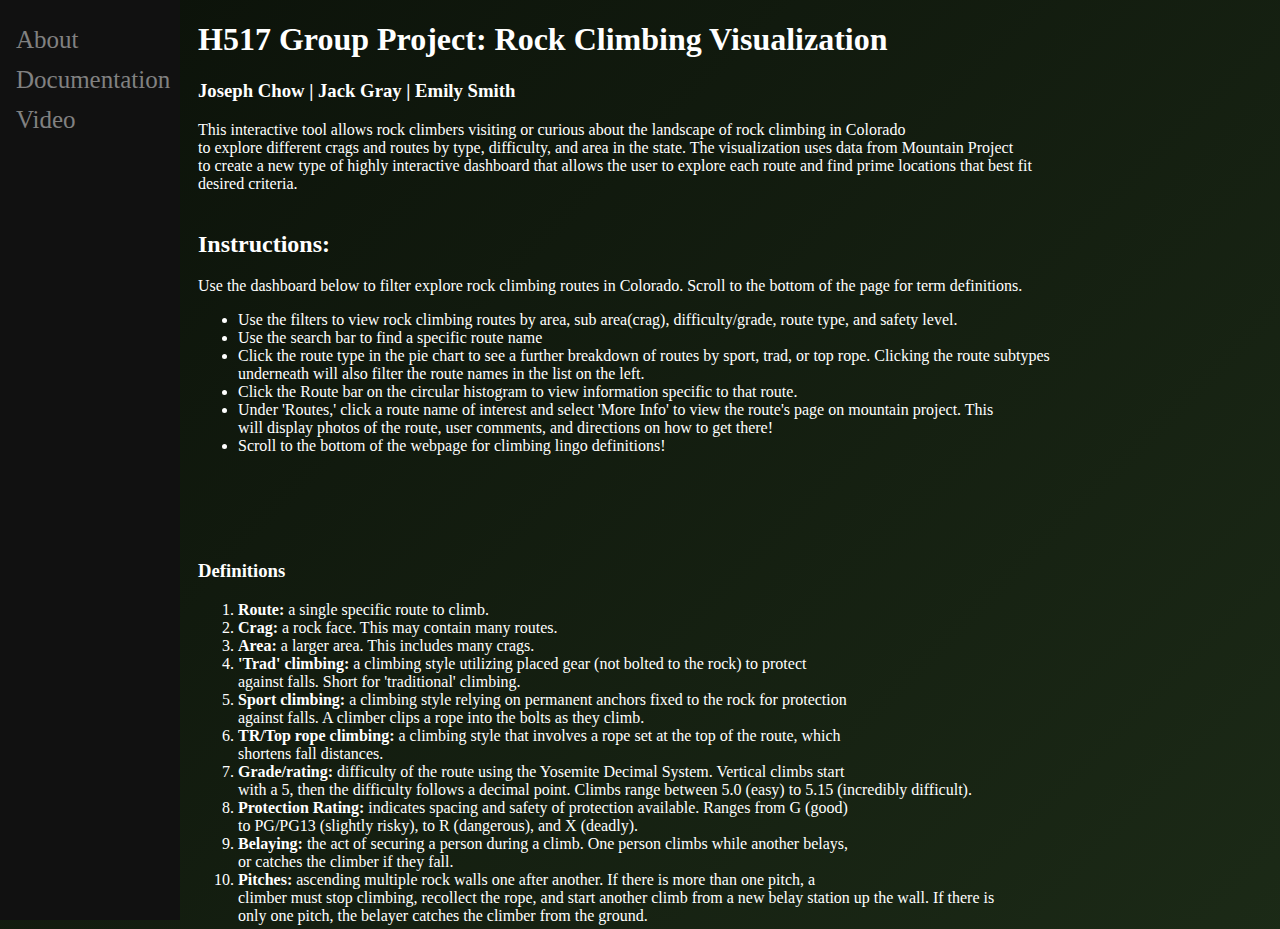
==== index.html @ 76459e51 "Add files via upload" ====
<!DOCTYPE html>
<html lang="en">
<head>
	<meta charset="utf-8">
	<title>Colorado Rock Climbing</title>

	<link rel="stylesheet" href="background.css">
	
</head>
<body>
	<div class="sidenav">
		<a href="aboutme.html">About</a>
		<a href="documentation.html">Documentation</a>
		<a href="videopage.html">Video</a>
	</div>
	<div class="main">
				<h1 style="color:white">H517 Group Project: Rock Climbing Visualization</h1>
		<h3 style="color:white">Joseph Chow | Jack Gray | Emily Smith</h3>
		
		<p style ="color:white">This interactive tool allows rock climbers visiting or curious about the landscape of rock climbing in Colorado<br>
			to explore different crags and routes by type, difficulty, and area in the state. The visualization uses data from Mountain Project<br>
			to create a new type of highly interactive dashboard that allows the user to explore each route and find prime locations that best fit<br>
			desired criteria.<br><br>
	
		
		<h2 style="color:white">
			Instructions:
		</h2>
		<p style="color:white">
			Use the dashboard below to filter explore rock climbing routes in Colorado. Scroll to the bottom of the page for term definitions.
			
			<ul>
				<li style="color:white">Use the filters to view rock climbing routes by area, sub area(crag), difficulty/grade, route type, and safety level.</li>
				<li style="color:white">Use the search bar to find a specific route name</li>
				<li style="color:white">Click the route type in the pie chart to see a further breakdown of routes by sport, trad, or top rope. Clicking the route subtypes<br>
				underneath will also filter the route names in the list on the left.</li>
				<li style="color:white">Click the Route bar on the circular histogram to view information specific to that route.</li>
				<li style="color:white">Under 'Routes,' click a route name of interest and select 'More Info' to view the route's page on mountain project. This <br>
				will display photos of the route, user comments, and directions on how to get there!</li>
				<li style="color:white">Scroll to the bottom of the webpage for climbing lingo definitions!</li>
			</ul><br><br>
			
		</p>
		<br>

<div class='tableauPlaceholder' id='viz1638056139340' style='position: relative'><noscript><a href='#'>
	<img alt=' ' src='https:&#47;&#47;public.tableau.com&#47;static&#47;images&#47;T6&#47;T62FKJFN4&#47;1_rss.png' style='border: none' />
</a></noscript><object class='tableauViz'  style='display:none;'><param name='host_url' value='https%3A%2F%2Fpublic.tableau.com%2F' /> 
	<param name='embed_code_version' value='3' /> <param name='path' value='shared&#47;T62FKJFN4' /> <param name='toolbar' value='yes' />
	<param name='static_image' value='https:&#47;&#47;public.tableau.com&#47;static&#47;images&#47;T6&#47;T62FKJFN4&#47;1.png' />
	<param name='animate_transition' value='yes' /><param name='display_static_image' value='yes' /><param name='display_spinner' value='yes' />
	<param name='display_overlay' value='yes' /><param name='display_count' value='yes' /><param name='language' value='en-US' /></object></div>               
		<script type='text/javascript'>                    var divElement = document.getElementById('viz1638056139340');                    
			var vizElement = divElement.getElementsByTagName('object')[0];                    if ( divElement.offsetWidth > 800 ) 
			{ vizElement.style.minWidth='1700px';vizElement.style.maxWidth='100%';
			vizElement.style.minHeight='1700px';vizElement.style.maxHeight=(divElement.offsetWidth*0.75)+'px';} else if ( divElement.offsetWidth > 500 ) 
			{ vizElement.style.minWidth='1000px';vizElement.style.maxWidth='100%';vizElement.style.minHeight='1250px';
			vizElement.style.maxHeight=(divElement.offsetWidth*0.75)+'px';} else { vizElement.style.width='100%';
			vizElement.style.minHeight='1400px';vizElement.style.maxHeight=(divElement.offsetWidth*1.77)+'px';}                     
			var scriptElement = document.createElement('script');                    scriptElement.src = 'https://public.tableau.com/javascripts/api/viz_v1.js';                   
			vizElement.parentNode.insertBefore(scriptElement, vizElement);                </script>		

		<h3 style="color:white">Definitions</h3>
		<ol>
			<li style="color:white"><b>Route:</b> a single specific route to climb.</li>
			<li style="color:white"><b>Crag:</b> a rock face. This may contain many routes.</li>
			<li style="color:white"><b>Area:</b> a larger area. This includes many crags.</li>
			<li style="color:white"><b>'Trad' climbing:</b> a climbing style utilizing placed gear (not bolted to the rock) to protect<br>
				against falls. Short for 'traditional' climbing.</li>
			<li style="color:white"><b>Sport climbing:</b> a climbing style relying on permanent anchors fixed to the rock for protection<br>
				against falls. A climber clips a rope into the bolts as they climb.</li>
			<li style="color:white"><b>TR/Top rope climbing:</b> a climbing style that involves a rope set at the top of the route, which<br>
				shortens fall distances.</li>
			<li style="color:white"><b>Grade/rating:</b> difficulty of the route using the Yosemite Decimal System. Vertical climbs start<br>
				with a 5, then the difficulty follows a decimal point. Climbs range between 5.0 (easy) to 5.15 (incredibly difficult).</li>
			<li style="color:white"><b>Protection Rating:</b> indicates spacing and safety of protection available. Ranges from G (good)<br>
				to PG/PG13 (slightly risky), to R (dangerous), and X (deadly). </li>
			<li style="color:white"><b>Belaying:</b> the act of securing a person during a climb. One person climbs while another belays,<br>
				or catches the climber if they fall.</li>
			<li style="color:white"><b>Pitches:</b> ascending multiple rock walls one after another. If there is more than one pitch, a <br>
				climber must stop climbing, recollect the rope, and start another climb from a new belay station up the wall. If there is <br>
				only one pitch, the belayer catches the climber from the ground.</li>
			
		</ol></p>

</body>
</html>
---- background.css ----
body {
	background: linear-gradient(-45deg, #FFFFFF, #578547, #21321B, #0B1109);
	background-size: 400% 400%;
	animation: gradient 15s ease infinite;
	height: 100vh;
}

@keyframes gradient {
	0% {
		background-position: 0% 50%;
	}
	50% {
		background-position: 100% 50%;
	}
	100% {
		background-position: 0% 50%;
	}
}


.sidenav {
  height: 100%; 
  width: 180px; /* Set the width of the sidebar */
  position: fixed;
  z-index: 1;
  top: 0; 
  left: 0;
  background-color: #111; 
  overflow-x: hidden; 
  padding-top: 20px;
}

/* The navigation menu links */
.sidenav a {
  padding: 6px 8px 6px 16px;
  text-decoration: none;
  font-size: 25px;
  color: #818181;
  display: block;
}

/* When you mouse over the navigation links, change their color */
.sidenav a:hover {
  color: #FFFFFF;
}


.main {
  margin-left: 180px;
  padding: 0px 10px;
}


path{
	stroke: white;
	stroke-width: 2px;
	fill: none;
}

.tooltip {
        position: absolute;
        text-align: center;			
        width: 100px;					
        height: auto;					
  		padding: 6px;		
        font: 12px sans-serif;		
        background-color: white;	
		-webkit-border-radius: 5px;
		-moz-border-radius: 5px;
		border-radius: 10px;
        pointer-events: none;
    }
	
/* I think the map is backwards? */
#map {
        transform: scale(-1,1);
    }
	
.container {
        align-items: center;
	zoom: 150%;
    }
	
  #linechart {
        font-size: 6px;
        float: right;
    }

    #barchart {
        font-size: 6px;
    }

    #ageRanges {
        font-size: 6px;

    }
	
rect:hover {
	fill:blue;
}

.description {
  color: #FFFFFF;
}

.description em1 {
  color: #BBD2FA;
}

.description em2 {
  color: pink;
}

.description em3 {
  color: #CAFFFA;
}
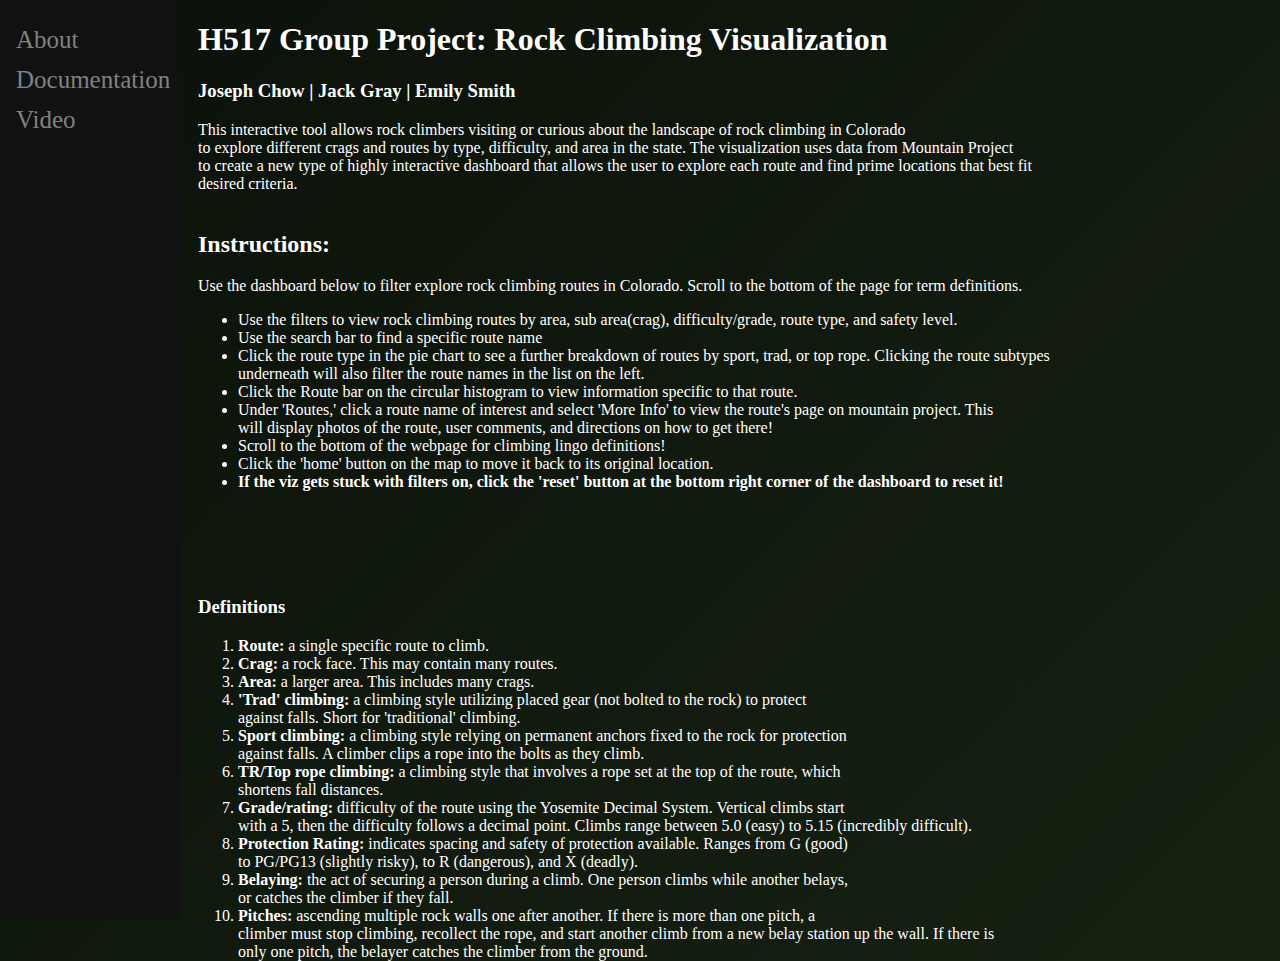
==== commit ba8a2102: "Add files via upload" ====
--- a/index.html
+++ b/index.html
@@ -40,27 +40,22 @@
 				<li style="color:white">Under 'Routes,' click a route name of interest and select 'More Info' to view the route's page on mountain project. This <br>
 				will display photos of the route, user comments, and directions on how to get there!</li>
 				<li style="color:white">Scroll to the bottom of the webpage for climbing lingo definitions!</li>
+				<li style="color:white">Click the 'home' button on the map to move it back to its original location.</li>
+				<li style="color:white"><b>If the viz gets stuck with filters on, click the 'reset' button at the bottom right corner of the dashboard to reset it!</b></li>
 			</ul><br><br>
 			
 		</p>
 		<br>
 
-<div class='tableauPlaceholder' id='viz1638056139340' style='position: relative'><noscript><a href='#'>
-	<img alt=' ' src='https:&#47;&#47;public.tableau.com&#47;static&#47;images&#47;T6&#47;T62FKJFN4&#47;1_rss.png' style='border: none' />
-</a></noscript><object class='tableauViz'  style='display:none;'><param name='host_url' value='https%3A%2F%2Fpublic.tableau.com%2F' /> 
-	<param name='embed_code_version' value='3' /> <param name='path' value='shared&#47;T62FKJFN4' /> <param name='toolbar' value='yes' />
-	<param name='static_image' value='https:&#47;&#47;public.tableau.com&#47;static&#47;images&#47;T6&#47;T62FKJFN4&#47;1.png' />
-	<param name='animate_transition' value='yes' /><param name='display_static_image' value='yes' /><param name='display_spinner' value='yes' />
-	<param name='display_overlay' value='yes' /><param name='display_count' value='yes' /><param name='language' value='en-US' /></object></div>               
-		<script type='text/javascript'>                    var divElement = document.getElementById('viz1638056139340');                    
-			var vizElement = divElement.getElementsByTagName('object')[0];                    if ( divElement.offsetWidth > 800 ) 
-			{ vizElement.style.minWidth='1700px';vizElement.style.maxWidth='100%';
-			vizElement.style.minHeight='1700px';vizElement.style.maxHeight=(divElement.offsetWidth*0.75)+'px';} else if ( divElement.offsetWidth > 500 ) 
-			{ vizElement.style.minWidth='1000px';vizElement.style.maxWidth='100%';vizElement.style.minHeight='1250px';
-			vizElement.style.maxHeight=(divElement.offsetWidth*0.75)+'px';} else { vizElement.style.width='100%';
-			vizElement.style.minHeight='1400px';vizElement.style.maxHeight=(divElement.offsetWidth*1.77)+'px';}                     
-			var scriptElement = document.createElement('script');                    scriptElement.src = 'https://public.tableau.com/javascripts/api/viz_v1.js';                   
-			vizElement.parentNode.insertBefore(scriptElement, vizElement);                </script>		
+		<div class='tableauPlaceholder' id='viz1639059666346' style='position: relative'><noscript><a href='#'>
+			<img alt=' ' src='https:&#47;&#47;public.tableau.com&#47;static&#47;images&#47;Ro&#47;RockClimbingProject_16372805208290&#47;MainDashboard&#47;1_rss.png' style='border: none' /></a></noscript>
+			<object class='tableauViz'  style='display:none;'><param name='host_url' value='https%3A%2F%2Fpublic.tableau.com%2F' /> <param name='embed_code_version' value='3' />
+				<param name='site_root' value='' /><param name='name' value='RockClimbingProject_16372805208290&#47;MainDashboard' /><param name='tabs' value='no' /><param name='toolbar' value='yes' />
+				<param name='static_image' value='https:&#47;&#47;public.tableau.com&#47;static&#47;images&#47;Ro&#47;RockClimbingProject_16372805208290&#47;MainDashboard&#47;1.png' />
+				<param name='animate_transition' value='yes' /><param name='display_static_image' value='yes' /><param name='display_spinner' value='yes' /><param name='display_overlay' value='yes' />
+				<param name='display_count' value='yes' /><param name='language' value='en-US' /></object></div>              
+		<script type='text/javascript'>                    var divElement = document.getElementById('viz1639059666346');                    var vizElement = divElement.getElementsByTagName('object')[0];                    if ( divElement.offsetWidth > 800 ) { vizElement.style.width='1520px';vizElement.style.height='1427px';} else if ( divElement.offsetWidth > 500 ) { vizElement.style.width='1520px';vizElement.style.height='1427px';} else { vizElement.style.width='100%';vizElement.style.height='2727px';}                     var scriptElement = document.createElement('script');                    scriptElement.src = 'https://public.tableau.com/javascripts/api/viz_v1.js';              
+			vizElement.parentNode.insertBefore(scriptElement, vizElement);                </script>
 
 		<h3 style="color:white">Definitions</h3>
 		<ol>
--- a/background.css
+++ b/background.css
@@ -1,5 +1,5 @@
 body {
-	background: linear-gradient(-45deg, #FFFFFF, #578547, #21321B, #0B1109);
+	background: linear-gradient(-45deg, #578547, #21321B, #0B1109);
 	background-size: 400% 400%;
 	animation: gradient 15s ease infinite;
 	height: 100vh;
